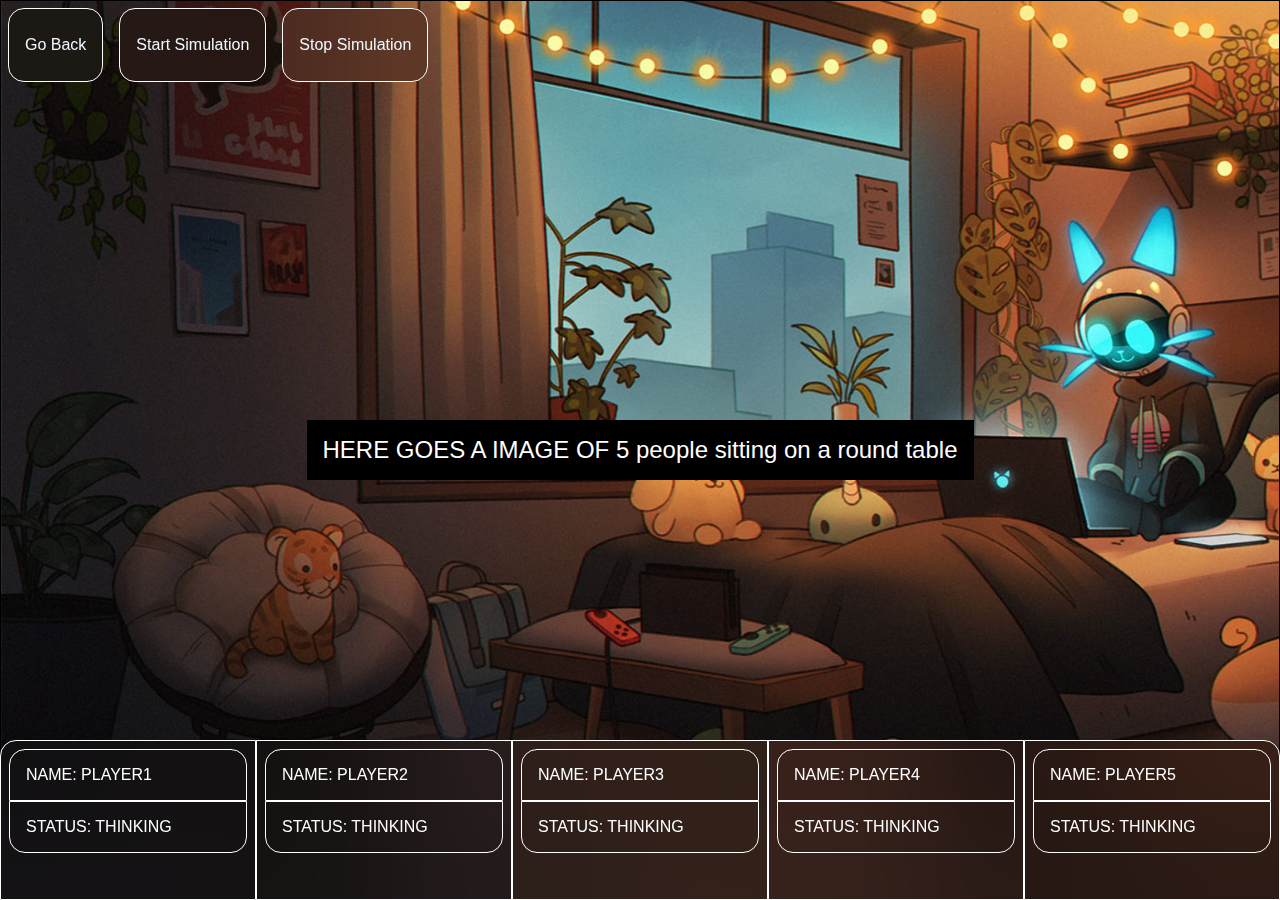
==== dp.html @ 8803b86c "Add files via upload" ====
<!DOCTYPE html>
<html lang="en">
<head>
    <meta charset="UTF-8">
    <meta http-equiv="X-UA-Compatible" content="IE=edge">
    <meta name="viewport" content="width=device-width, initial-scale=1.0">
    <title>Document</title>
    <link rel="stylesheet" href="dp.css">
</head>
<body>
    <div id="header">
        <button class="buttontype1">Go Back</button>
        <button class="buttontype1">Start Simulation</button>
        <button class="buttontype1">Stop Simulation</button>
    </div>
    <div id="ANIM"><p>
        HERE GOES A IMAGE OF 5 people sitting on a round table
    </p></div>
    <div id="container">
        <div class="card">
            <div class="name">NAME: PLAYER1</div>
            <div class="status">STATUS: THINKING</div>
        </div>
        <div class="card">
            <div class="name">NAME: PLAYER2</div>
            <div class="status">STATUS: THINKING</div>
        </div>
        <div class="card">
            <div class="name">NAME: PLAYER3</div>
            <div class="status">STATUS: THINKING</div>
        </div>
        <div class="card">
            <div class="name">NAME: PLAYER4</div>
            <div class="status">STATUS: THINKING</div>
        </div>
        <div class="card">
            <div class="name">NAME: PLAYER5</div>
            <div class="status">STATUS: THINKING</div>
        </div>
    </div>
</body>
</html>
---- dp.css ----
*{
    box-sizing: border-box;
    padding: 0px;
    margin: 0px;
    font-family: Verdana, Geneva, Tahoma, sans-serif;
    overflow-x: hidden;
    color: black;
}
body{
    display: flex;
    flex-direction: column;
}
#header{
    z-index: 1;
    display: flex;
    flex-direction: row;
    position: fixed;
    height: 10vh;
    width: 100%;
}
.buttontype1{
    color: aliceblue;
    border: 1px solid white;
    padding: 1rem;
  min-width: max-content;
    margin: 0.5rem;
    background: transparent;
    border-radius: 1rem;
    text-decoration: none;
    font-weight: 500;
    font-size: 1rem;
    cursor: pointer;
    transition: all 0.5s ease;
    backdrop-filter: blur(5rem);
}
.buttontype1:hover{
    background-color: rgb(81, 0, 255);
    box-shadow: 0px 0px 15px 1px rgb(81, 0, 255);
}
#ANIM{
    z-index: 0;
    background-image: url(roo.jpg);
    border: 1px solid black;
    height: 100vh;
    width: 100%;
    background-size: cover;
    display: flex;
    flex-direction: column;
    justify-content: center;
    align-items: center;
}
p{
    padding: 1rem;
    background-color: black;
    color: white;
    position: relative;
    font-size: 1.5rem;
}
#container{
    position: fixed;
    bottom: 0;
    z-index: 1;
    display: flex;
    height: 10rem;
    width: 100%;
    display: flex;
    flex-wrap: wrap;
}
.card{
    border: 0.1rem solid white;
    backdrop-filter: blur(5rem);
    min-width: 20%;
    display: flex;
    flex-direction: column;
}
@media screen and (max-width: 650px){
    .container{
        height: 8rem;
    }
    .card{
        width: max-content;
        height: 10rem;
    }
  .buttontype1{
    margin: 0px;
  }
}
.card:first-of-type{
    border-top-left-radius: 1rem;
}
.card:last-of-type{
    border-top-right-radius: 1rem;
}
.name{
    color: white;
    margin: 0.5rem;
    margin-bottom: 0rem;
    border: 0.1rem solid white;
    border-top-right-radius: 1rem;
    border-top-left-radius: 1rem;
    padding: 1rem;
}
.status{
    color: white;
    margin: 0.5rem;
    border-bottom-right-radius: 1rem;
    border-bottom-left-radius: 1rem;
    border: 0.1rem solid white;
    padding: 1rem;
    margin-top: 0rem;
}
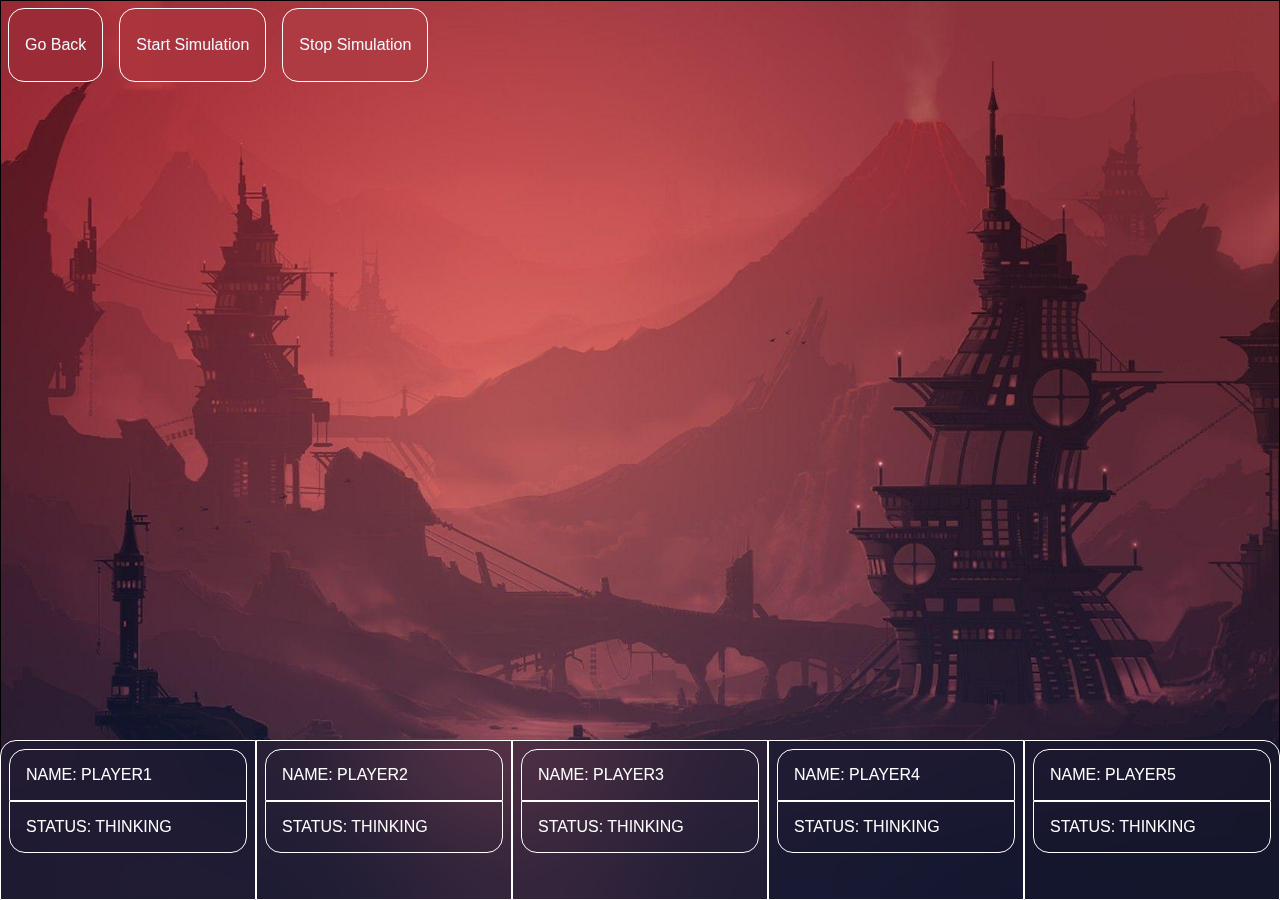
==== commit e3672b69: "Add files via upload" ====
--- a/dp.html
+++ b/dp.html
@@ -13,9 +13,7 @@
         <button class="buttontype1">Start Simulation</button>
         <button class="buttontype1">Stop Simulation</button>
     </div>
-    <div id="ANIM"><p>
-        HERE GOES A IMAGE OF 5 people sitting on a round table
-    </p></div>
+    <div id="ANIM"><img src="red2.jpg"></div>
     <div id="container">
         <div class="card">
             <div class="name">NAME: PLAYER1</div>
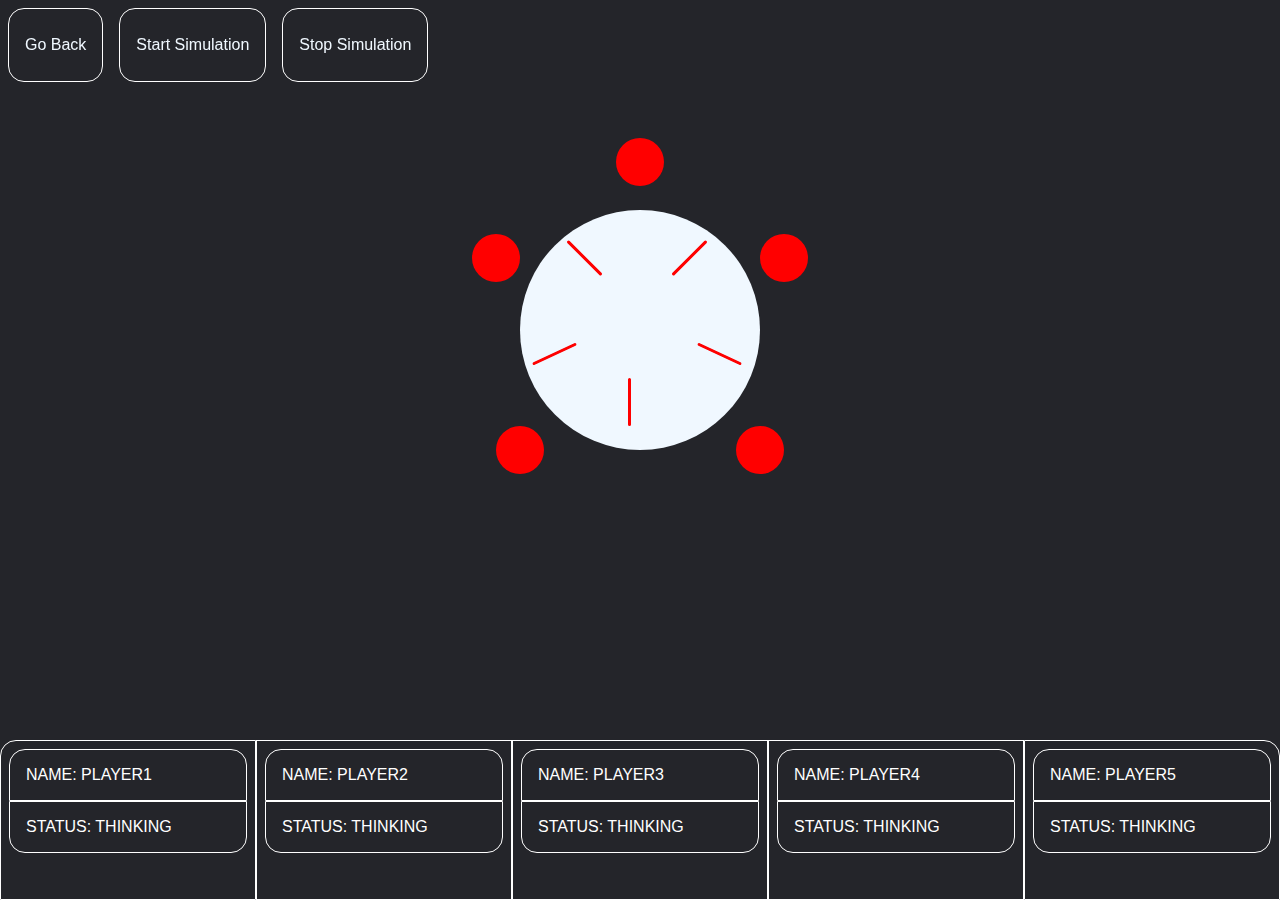
==== commit 9b9e7b94: "Add files via upload" ====
--- a/dp.html
+++ b/dp.html
@@ -13,7 +13,26 @@
         <button class="buttontype1">Start Simulation</button>
         <button class="buttontype1">Stop Simulation</button>
     </div>
-    <div id="ANIM"><img src="red2.jpg"></div>
+    <div id="ANIM">
+        <div id="tablecontainer">
+            <div id="table1"></div>
+            <div id="p1" class="person" style="left : 4rem; top : 7rem">
+            </div>
+            <div id="p2" class="person" style="left : -4rem; top : 11rem">
+            </div>
+            <div id="p3" class="person" style="left : 6rem; top : 11rem">
+            </div>
+            <div id="p4" class="person" style="left : 3rem; top : 19rem">
+            </div>
+            <div id="p5" class="person" style="left : -9rem; top : 19rem">
+            </div>
+            <div id="p13" class="chopstick" style="left: -3rem; top: 11rem; rotate: 45deg;"></div>
+            <div id="p12" class="chopstick" style="left: -7.5rem; top: 11rem; rotate: -45deg;"></div>
+            <div id="p34" class="chopstick" style="left: -2rem; top: 15rem; rotate: 115deg;"></div>
+            <div id="p25" class="chopstick" style="left: -9rem; top: 15rem; rotate: 65deg;"></div>
+            <div id="p45" class="chopstick" style="left: -6rem; top: 17rem; rotate: 0deg;"></div>
+        </div>
+    </div>
     <div id="container">
         <div class="card">
             <div class="name">NAME: PLAYER1</div>
@@ -33,8 +52,196 @@
         </div>
         <div class="card">
             <div class="name">NAME: PLAYER5</div>
-            <div class="status">STATUS: THINKING</div>
+            <div class="status" id="p5">STATUS: THINKING</div>
         </div>
     </div>
 </body>
+<script>
+    //testcase for example only (actual code present after text case function is over)
+    function sleep(ms){
+		return new Promise(resolve => setTimeout(resolve,ms));
+	}
+	async function animm(){
+            //initail wait
+			await sleep(1000);
+            //12
+            console.log("CHOPSTICK 12");
+            //1
+			p12ToPerson(1);
+            p1.classList.add("personactive"); //just for test case
+            await sleep(500);
+            ChopsickToTable("p12");
+            p1.classList.remove("personactive"); //just for test case
+            await sleep(500);
+            //2
+            p12ToPerson(2);
+            p2.classList.add("personactive"); //just for test case
+            await sleep(500);
+            ChopsickToTable("p12");
+            p2.classList.remove("personactive"); //just for test case
+            //13
+            console.log("CHOPSTICK 13");
+            await sleep(500);
+            //1
+			p13ToPerson(1);
+            p1.classList.add("personactive"); //just for test case
+            await sleep(500);
+            ChopsickToTable("p13");
+            p1.classList.remove("personactive"); //just for test case
+            await sleep(500);
+            //3
+            p13ToPerson(3);
+            p3.classList.add("personactive"); //just for test case
+            await sleep(500);
+            ChopsickToTable("p13");
+            //34
+            console.log("CHOPSTICK 34");
+            p3.classList.remove("personactive"); //just for test case
+            await sleep(500);
+            //3
+			p34ToPerson(3);
+            p3.classList.add("personactive"); //just for test case
+            await sleep(500);
+            ChopsickToTable("p34");
+            p3.classList.remove("personactive"); //just for test case
+            await sleep(500);
+            //4
+            p34ToPerson(4);
+            p4.classList.add("personactive"); //just for test case
+            await sleep(500);
+            ChopsickToTable("p34");
+            p4.classList.remove("personactive"); //just for test case
+            //25
+            console.log("CHOPSTICK 25");
+            await sleep(500);
+            //2
+			p25ToPerson(2);
+            p2.classList.add("personactive"); //just for test case
+            await sleep(500);
+            ChopsickToTable("p25");
+            p2.classList.remove("personactive"); //just for test case
+            await sleep(500);
+            //5
+            p25ToPerson(5);
+            p5.classList.add("personactive"); //just for test case
+            await sleep(500);
+            ChopsickToTable("p25");
+            p5.classList.remove("personactive"); //just for test case
+            //45
+            console.log("CHOPSTICK 45");
+            await sleep(500);
+            //4
+			p45ToPerson(4);
+            p4.classList.add("personactive"); //just for test case
+            await sleep(500);
+            ChopsickToTable("p45");
+            p4.classList.remove("personactive"); //just for test case
+            await sleep(500);
+            //5
+            p45ToPerson(5);
+            p5.classList.add("personactive"); //just for test case
+            await sleep(500);
+            ChopsickToTable("p45");
+            p5.classList.remove("personactive"); //just for test case
+            console.log("FINSHED");
+	}
+    animm();
+    //front end
+    //person ids
+    var p1 = document.getElementById("p1");
+    var p2 = document.getElementById("p2");
+    var p3 = document.getElementById("p3");
+    var p4 = document.getElementById("p4");
+    var p5 = document.getElementById("p5");
+    //chopsick ids
+    var p12 = document.getElementById("p12");
+    var p13 = document.getElementById("p13");
+    var p34 = document.getElementById("p34");
+    var p25 = document.getElementById("p25");
+    var p45 = document.getElementById("p45");
+    //move chopsticks to designated person
+    function p12ToPerson(person){
+        if(person == 1){
+            p12.style.left = "-7.5rem";
+            p12.style.top = "8rem";
+        }
+        if(person == 2){
+            p12.style.left = "-10rem";
+            p12.style.top = "9rem";
+        }
+    }
+    function p13ToPerson(person){
+        if(person == 1){
+            p13.style.left = "-3rem";
+            p13.style.top = "8rem";
+        }
+        if(person == 3){
+            p13.style.left = "0rem";
+            p13.style.top = "9rem";
+        }
+    }
+    function p34ToPerson(person){
+        if(person == 3){
+            p34.style.left = "1rem";
+            p34.style.top = "13rem";
+        }
+        if(person == 4){
+            p34.style.left = "0rem";
+            p34.style.top = "17rem";
+        }
+    }
+    function p25ToPerson(person){
+        if(person == 2){
+            p25.style.left = "-12rem";
+            p25.style.top = "13rem";
+        }
+        if(person == 5){
+            p25.style.left = "-12rem";
+            p25.style.top = "17rem";
+        }
+    }
+    function p45ToPerson(person){
+        if(person == 4){
+            p45.style.left = "-2.5rem";
+            p45.style.top = "19rem";
+        }
+        if(person == 5){
+            p45.style.left = "-9rem";
+            p45.style.top = "19rem";
+        }
+    }
+    //place back the chopsticks
+    function ChopsickToTable(stick){
+        switch(stick){
+            case "p12": {
+                p12.style.left = "-7.5rem";
+                p12.style.top = "11rem";
+                break;
+            }
+            case "p13": {
+                p13.style.left = "-3rem";
+                p13.style.top = "11rem";
+                break;
+            }
+            case "p34": {
+                p34.style.left = "-2rem";
+                p34.style.top = "15rem";
+                break;
+            }
+            case "p25": {
+                p25.style.left = "-9rem";
+                p25.style.top = "15rem";
+                break;
+            }
+            case "p45": {
+                p45.style.left = "-6rem";
+                p45.style.top = "17rem";
+                break;
+            }
+            default :{
+                console.log("ERROR");
+            }
+        }
+    }
+</script>
 </html>--- a/dp.css
+++ b/dp.css
@@ -1,3 +1,6 @@
+:root{
+    --accent : red;
+}
 *{
     box-sizing: border-box;
     padding: 0px;
@@ -5,11 +8,14 @@
     font-family: Verdana, Geneva, Tahoma, sans-serif;
     overflow-x: hidden;
     color: black;
+    background-color: #24252A;
 }
 body{
     display: flex;
     flex-direction: column;
+    overflow: hidden;
 }
+/* backend related stuff */
 #header{
     z-index: 1;
     display: flex;
@@ -17,12 +23,12 @@
     position: fixed;
     height: 10vh;
     width: 100%;
+    overflow-y: hidden;
 }
 .buttontype1{
     color: aliceblue;
     border: 1px solid white;
-    padding: 1rem;
-  min-width: max-content;
+    padding: 0rem 1rem;
     margin: 0.5rem;
     background: transparent;
     border-radius: 1rem;
@@ -34,20 +40,18 @@
     backdrop-filter: blur(5rem);
 }
 .buttontype1:hover{
-    background-color: rgb(81, 0, 255);
-    box-shadow: 0px 0px 15px 1px rgb(81, 0, 255);
+    background-color: var(--accent);
+    box-shadow: 0px 0px 15px 1px var(--accent);
 }
 #ANIM{
     z-index: 0;
-    background-image: url(roo.jpg);
-    border: 1px solid black;
     height: 100vh;
     width: 100%;
-    background-size: cover;
     display: flex;
-    flex-direction: column;
     justify-content: center;
     align-items: center;
+    margin: 0;
+    padding: 0;
 }
 p{
     padding: 1rem;
@@ -81,9 +85,13 @@
         width: max-content;
         height: 10rem;
     }
-  .buttontype1{
-    margin: 0px;
-  }
+    .buttontype1{
+        padding: 0rem 0rem;
+        margin: 0px;
+    }
+    #tablecontainer{
+        scale: 100%;
+    }
 }
 .card:first-of-type{
     border-top-left-radius: 1rem;
@@ -108,4 +116,47 @@
     border: 0.1rem solid white;
     padding: 1rem;
     margin-top: 0rem;
+    margin-bottom: 0rem;
+}
+#table1{
+    width: 10rem;
+    height: 10rem;
+    background-color: aliceblue;
+    border-radius: 10rem;
+    position: relative;
+    left: 10rem;
+    top: 10rem;
+}
+.person{
+    position: relative;
+    width: 2rem;
+    height: 2rem;
+    background-color: var(--accent);
+    border-radius: 5rem;
+    margin: 0px;
+    padding: 0px;
+    display: flex;
+    overflow: visible;
+}
+.personactive{
+    box-shadow: 0px 0px 15px 1px var(--accent);
+}
+#tablecontainer{
+    scale: 150%;
+    overflow: hidden;
+    position: absolute;
+    top: 10%;
+    height: 30rem;
+    width: 30rem;
+    padding: 0;
+    margin: 0;
+    display: flex;
+}
+.chopstick{
+    position: relative;
+    width: 0rem;
+    height: 2rem;
+    border: 0.1rem solid var(--accent);
+    border-radius: 0.1rem;
+    transition: all 0.5s;
 }